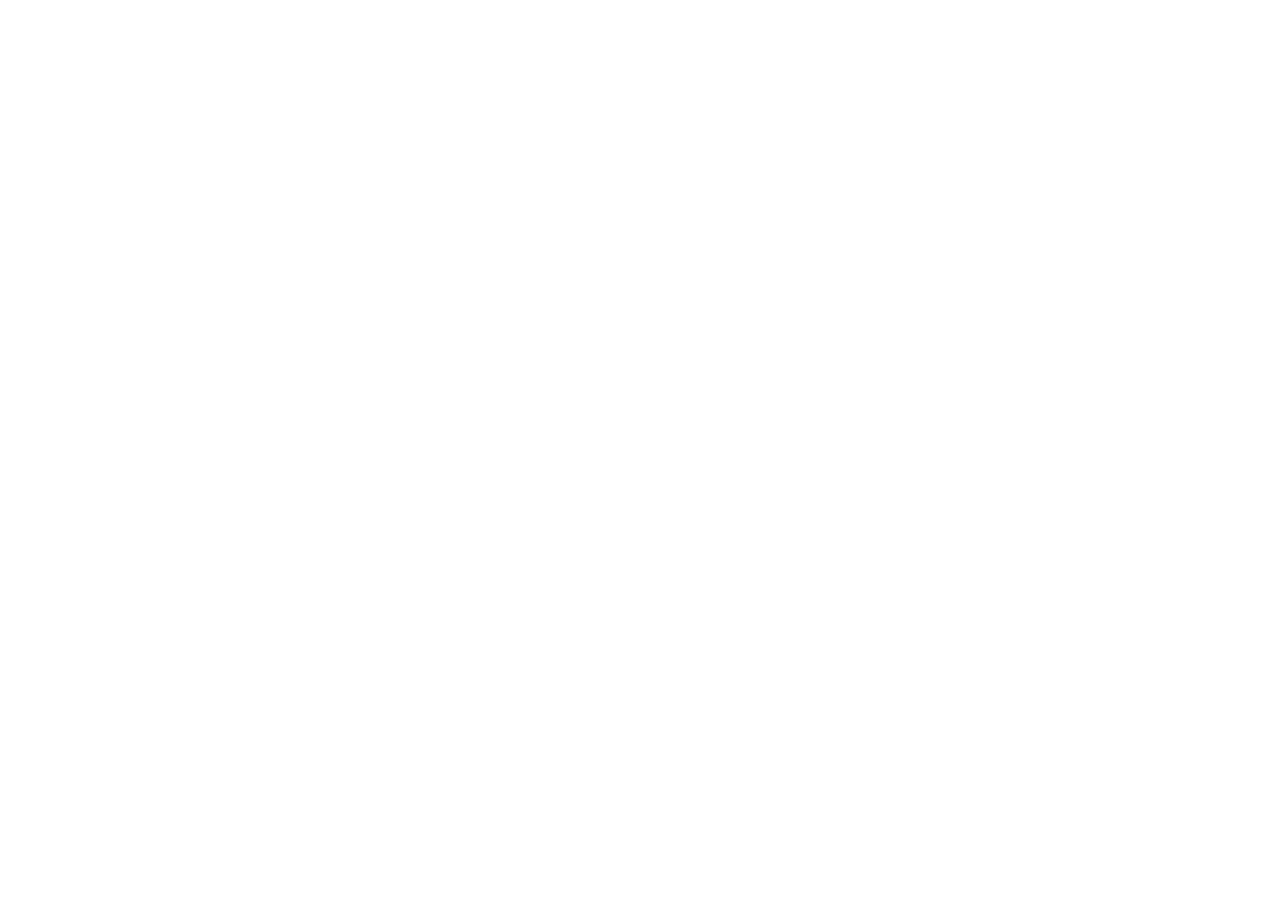
==== index.html @ 84a9c12f "first commit" ====
<!doctype html>
<html lang="en">
 
    <head>
 
        <!-- Required meta tags -->
        <meta charset="utf-8">
        <meta name="viewport" content="width=device-width, initial-scale=1, shrink-to-fit=no">
 
        <title>Bootstrap 4 One Page Website Tutorial</title>
 
        <!-- CSS -->
        <link rel="stylesheet" href="https://fonts.googleapis.com/css?family=Open+Sans:300,300i,400,600">
        <link rel="stylesheet" href="https://fonts.googleapis.com/css?family=Montserrat:300">
        <link rel="stylesheet" href="https://maxcdn.bootstrapcdn.com/bootstrap/4.0.0/css/bootstrap.min.css" integrity="sha384-Gn5384xqQ1aoWXA+058RXPxPg6fy4IWvTNh0E263XmFcJlSAwiGgFAW/dAiS6JXm" crossorigin="anonymous">
        <link rel="stylesheet" href="https://use.fontawesome.com/releases/v5.0.6/css/all.css">
        <link rel="stylesheet" href="assets/css/animate.css">
        <link rel="stylesheet" href="assets/css/style.css">
        <link rel="stylesheet" href="assets/css/media-queries.css">
 
        <!-- Favicon and touch icons -->
        <link rel="shortcut icon" href="assets/ico/favicon.png">
        <link rel="apple-touch-icon-precomposed" sizes="144x144" href="assets/ico/apple-touch-icon-144-precomposed.png">
        <link rel="apple-touch-icon-precomposed" sizes="114x114" href="assets/ico/apple-touch-icon-114-precomposed.png">
        <link rel="apple-touch-icon-precomposed" sizes="72x72" href="assets/ico/apple-touch-icon-72-precomposed.png">
        <link rel="apple-touch-icon-precomposed" href="assets/ico/apple-touch-icon-57-precomposed.png">
 
    </head>
 
    <body>
        <!-- beginning of the page's code -->


<!-- end of the page's code -->
 
        <!-- Javascript -->
        <script src="assets/js/jquery-3.2.1.min.js"></script>
        <script src="assets/js/jquery-migrate-3.0.0.min.js"></script>
        <script src="https://cdnjs.cloudflare.com/ajax/libs/popper.js/1.12.9/umd/popper.min.js" integrity="sha384-ApNbgh9B+Y1QKtv3Rn7W3mgPxhU9K/ScQsAP7hUibX39j7fakFPskvXusvfa0b4Q" crossorigin="anonymous"></script>
        <script src="https://maxcdn.bootstrapcdn.com/bootstrap/4.0.0/js/bootstrap.min.js" integrity="sha384-JZR6Spejh4U02d8jOt6vLEHfe/JQGiRRSQQxSfFWpi1MquVdAyjUar5+76PVCmYl" crossorigin="anonymous"></script>
        <script src="assets/js/jquery.backstretch.min.js"></script>
        <script src="assets/js/wow.min.js"></script>
        <script src="assets/js/retina-1.1.0.min.js"></script>
        <script src="assets/js/waypoints.min.js"></script>
        <script src="assets/js/scripts.js"></script>
 
    </body>
 
</html>
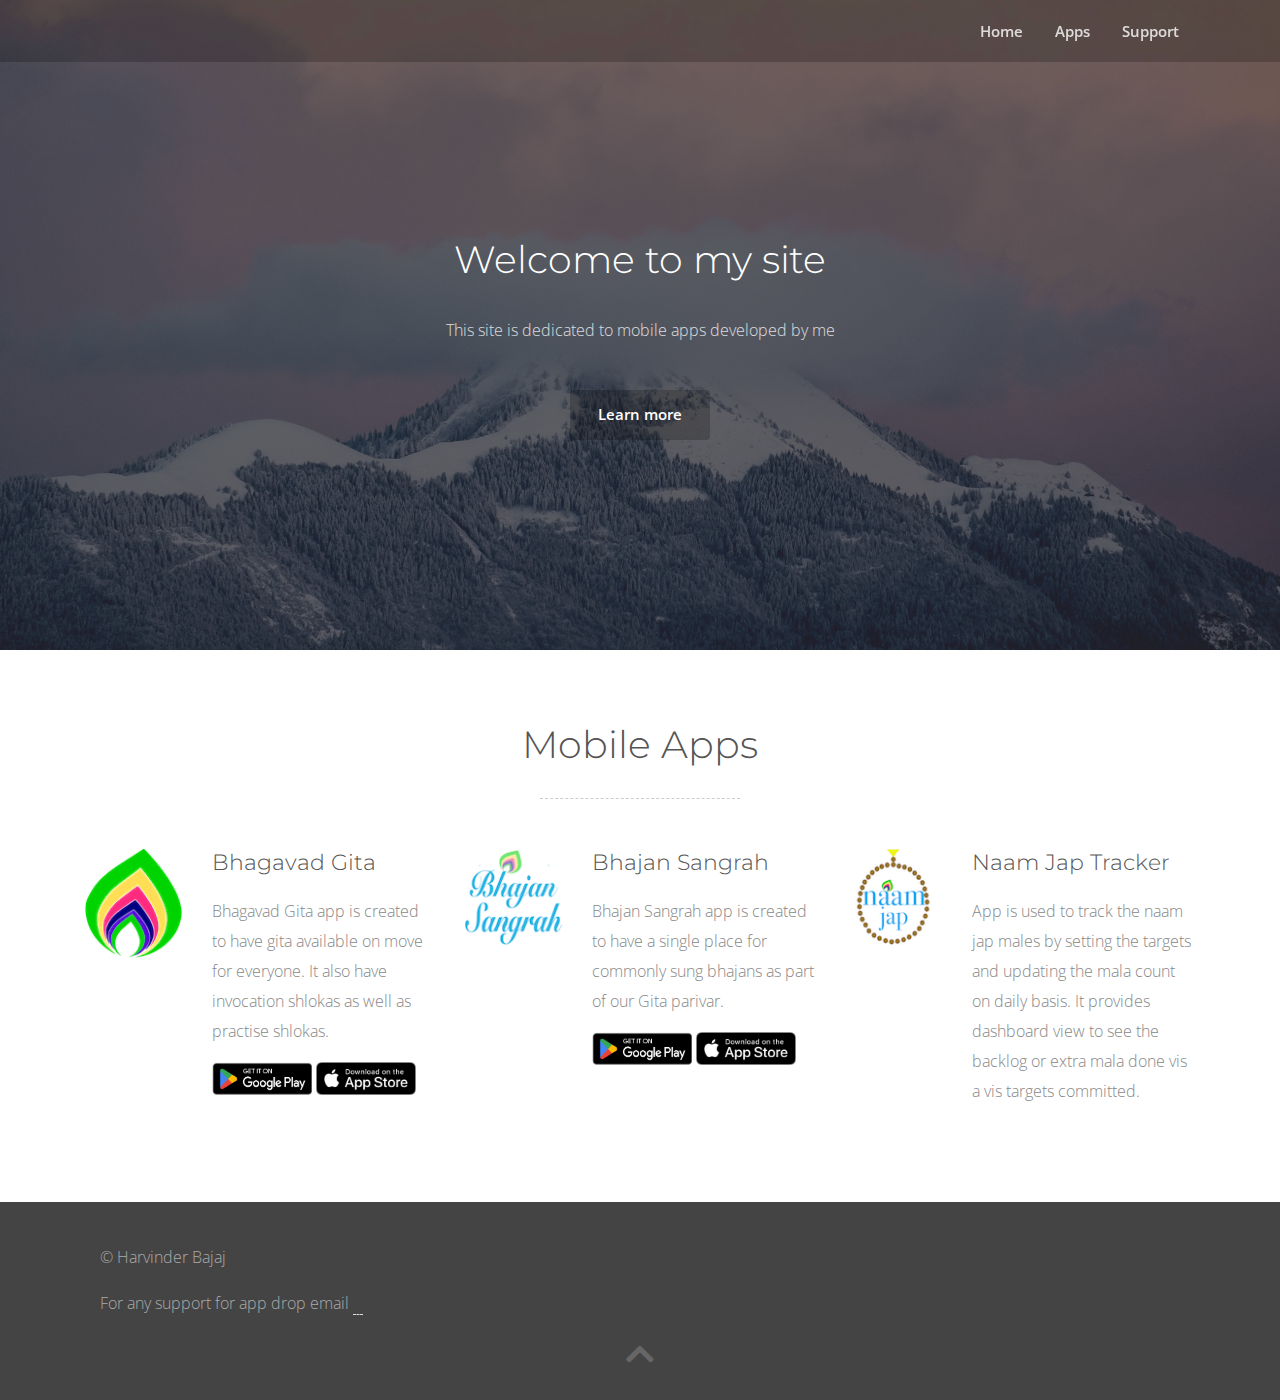
==== commit fc451042: "Draft site ready" ====
--- a/index.html
+++ b/index.html
@@ -1,49 +1,228 @@
 <!doctype html>
 <html lang="en">
- 
+
     <head>
- 
-        <!-- Required meta tags -->
+
+		<!-- Required meta tags -->
         <meta charset="utf-8">
         <meta name="viewport" content="width=device-width, initial-scale=1, shrink-to-fit=no">
- 
-        <title>Bootstrap 4 One Page Website Tutorial</title>
- 
+        
+        <title>Harvinder Bajaj's site</title>
+
         <!-- CSS -->
         <link rel="stylesheet" href="https://fonts.googleapis.com/css?family=Open+Sans:300,300i,400,600">
         <link rel="stylesheet" href="https://fonts.googleapis.com/css?family=Montserrat:300">
-        <link rel="stylesheet" href="https://maxcdn.bootstrapcdn.com/bootstrap/4.0.0/css/bootstrap.min.css" integrity="sha384-Gn5384xqQ1aoWXA+058RXPxPg6fy4IWvTNh0E263XmFcJlSAwiGgFAW/dAiS6JXm" crossorigin="anonymous">
+		<link rel="stylesheet" href="https://maxcdn.bootstrapcdn.com/bootstrap/4.0.0/css/bootstrap.min.css" integrity="sha384-Gn5384xqQ1aoWXA+058RXPxPg6fy4IWvTNh0E263XmFcJlSAwiGgFAW/dAiS6JXm" crossorigin="anonymous">
         <link rel="stylesheet" href="https://use.fontawesome.com/releases/v5.0.6/css/all.css">
+        <link rel="stylesheet" href="https://cdnjs.cloudflare.com/ajax/libs/font-awesome/6.5.1/css/all.min.css" integrity="sha512-DTOQO9RWCH3ppGqcWaEA1BIZOC6xxalwEsw9c2QQeAIftl+Vegovlnee1c9QX4TctnWMn13TZye+giMm8e2LwA==" crossorigin="anonymous" referrerpolicy="no-referrer" />
         <link rel="stylesheet" href="assets/css/animate.css">
         <link rel="stylesheet" href="assets/css/style.css">
         <link rel="stylesheet" href="assets/css/media-queries.css">
- 
+
         <!-- Favicon and touch icons -->
         <link rel="shortcut icon" href="assets/ico/favicon.png">
-        <link rel="apple-touch-icon-precomposed" sizes="144x144" href="assets/ico/apple-touch-icon-144-precomposed.png">
+        <!-- <link rel="apple-touch-icon-precomposed" sizes="144x144" href="assets/ico/apple-touch-icon-144-precomposed.png">
         <link rel="apple-touch-icon-precomposed" sizes="114x114" href="assets/ico/apple-touch-icon-114-precomposed.png">
         <link rel="apple-touch-icon-precomposed" sizes="72x72" href="assets/ico/apple-touch-icon-72-precomposed.png">
-        <link rel="apple-touch-icon-precomposed" href="assets/ico/apple-touch-icon-57-precomposed.png">
- 
+        <link rel="apple-touch-icon-precomposed" href="assets/ico/apple-touch-icon-57-precomposed.png"> -->
+
     </head>
- 
+
     <body>
-        <!-- beginning of the page's code -->
-
-
-<!-- end of the page's code -->
- 
+
+		<!-- Top menu -->
+		<nav class="navbar navbar-dark fixed-top navbar-expand-md navbar-no-bg">
+			<div class="container">
+				<a class="navbar-brand" href="index.html">Bootstrap 4 One Page Website Tutorial</a>
+			    <button class="navbar-toggler" type="button" data-toggle="collapse" data-target="#navbarNav" aria-controls="navbarNav" aria-expanded="false" aria-label="Toggle navigation">
+			        <span class="navbar-toggler-icon"></span>
+			    </button>
+			    <div class="collapse navbar-collapse" id="navbarNav">
+			        <ul class="navbar-nav ml-auto">
+			            <li class="nav-item">
+			                <a class="nav-link scroll-link" href="#top-content">Home</a>
+			            </li>
+			            <li class="nav-item">
+			                <a class="nav-link scroll-link" href="#apps">Apps</a>
+			            </li>
+			            <!-- <li class="nav-item">
+			                <a class="nav-link scroll-link" href="#about-us">About</a>
+			            </li> -->
+			            <li class="nav-item">
+			                <a class="nav-link scroll-link" href="#support">Support</a>
+			            </li>
+			            <!-- <li class="nav-item">
+			                <a class="nav-link scroll-link" href="#testimonials">Clients</a>
+			            </li>
+			            <li class="nav-item">
+			                <a class="nav-link scroll-link" href="#blog">Blog</a>
+			            </li> -->
+			        </ul>
+			    </div>
+		    </div>
+		</nav>
+
+        <!-- Top content -->
+        <div class="top-content">
+            <div class="container">
+            	
+                <div class="row">
+                    <div class="col-md-8 offset-md-2 text">
+                        <h1 class="wow fadeInLeftBig">Welcome to my site</h1>
+                        <div class="description wow fadeInLeftBig">
+                        	<p>
+                         	This site is dedicated to mobile apps developed  by me
+                        	</p>
+                        </div>
+                        <div class="top-big-link wow fadeInUp">
+                        	<!-- <a class="btn btn-primary btn-link-1" href="http://azmind.com">Download it</a> -->
+                        	<a class="btn btn-primary btn-link-2 scroll-link" href="#services">Learn more</a>
+                        </div>
+                    </div>
+                </div>
+                
+            </div>            
+        </div>
+        
+        <!-- Services -->
+        <div class="apps-container section-container">
+	        <div class="container">
+	            <div class="row">
+	                <div class="col apps section-description wow fadeIn">
+	                    <h2>Mobile Apps</h2>
+	                    <div class="divider-1 wow fadeInUp"><span></span></div>
+	                </div>
+	            </div>
+	            <div class="row">
+                	<div class="col-md-4 services-box wow fadeInUp">
+                		<div class="row">
+                			<div class="col-md-4">
+			                	<!-- <div class="services-box-icon"> -->
+                                    <div>
+			                		<!-- <i class="fas fa-magic"></i> -->
+                                    <img src="./assets/img/bg.png">
+			                	</div>
+		                	</div>
+	                		<div class="col-md-8">
+	                    		<h3>Bhagavad Gita</h3>
+	                    		<p>Bhagavad Gita app is created to have gita available on move for everyone. It also have invocation shlokas as well as practise shlokas.</p>
+                                <!-- <a href='https://play.google.com/store/apps/details?id=com.hbajaj.bhagavadgita&pcampaignid=pcampaignidMKT-Other-global-all-co-prtnr-py-PartBadge-Mar2515-1'><img alt='Get it on Google Play' src='https://play.google.com/intl/en_us/badges/static/images/badges/en_badge_web_generic.png' /></a> -->
+                                <!-- <a href='https://play.google.com/store/apps/details?id=com.hbajaj.bhagavadgita' style="display: inline-block; overflow: hidden; border-radius: 13px; width: 250px; "><img alt='Get it on Google Play' src='assets/img/google-play-badge.png' style="border-radius: 13px; width: 250px; "/></a>
+                                <a href="https://apps.apple.com/us/app/srimad-bhagvad-gita/id1139480338?itsct=apps_box_badge&amp;itscg=30200" style="display: inline-block; overflow: hidden; border-radius: 13px; width: 250px; height: 83px;"><img src="assets/img/apple-badge.png" alt="Download on the App Store" style="border-radius: 13px; width: 250px; height: 83px;"></a> -->
+                                
+                                <a href='https://play.google.com/store/apps/details?id=com.hbajaj.bhagavadgita' style="display: inline-block; overflow: hidden; border-radius: 3px; width: 100px;height: 33px; "><img alt='Get it on Google Play' src='assets/img/google-play-badge_new.png' style="border-radius: 3px; width: 100px;height: 33px; "/></a>
+                                <a href="https://apps.apple.com/us/app/srimad-bhagvad-gita/id1139480338?itsct=apps_box_badge&amp;itscg=30200" style="display: inline-block; overflow: hidden; border-radius: 3px; width: 100px; height: 33px;"><img src="assets/img/apple-badge.png" alt="Download on the App Store" style="border-radius: 3px; width: 100px; height: 33px;"></a>
+                                <!-- <a href="https://apps.apple.com/us/app/srimad-bhagvad-gita/id1139480338?itsct=apps_box_badge&amp;itscg=30200" style="display: inline-block; overflow: hidden; border-radius: 13px; width: 250px; height: 83px;"><img src="https://tools.applemediaservices.com/api/badges/download-on-the-app-store/black/en-us?size=250x83&amp;releaseDate=1472774400" alt="Download on the App Store" style="border-radius: 13px; width: 250px; height: 83px;"></a> -->
+	                    	</div>
+	                    </div>
+                    </div>
+                    <div class="col-md-4 services-box wow fadeInDown">
+	                	<div class="row">
+                			<div class="col-md-4">
+			                	<!-- <div class="services-box-icon">
+			                		<i class="fas fa-cog"></i> -->
+                                    <div>
+                                        <img src="assets/img/bs.png">
+			                	</div>
+		                	</div>
+	                		<div class="col-md-8">
+	                    		<h3>Bhajan Sangrah</h3>
+	                    		<p>Bhajan Sangrah app is created to have a single place for commonly sung bhajans as part of our Gita parivar. </p>
+                                
+                                <a href='https://play.google.com/store/apps/details?id=com.hbajaj.bhajansangrah' style="display: inline-block; overflow: hidden; border-radius: 3px; width: 100px;height: 33px; "><img alt='Get it on Google Play' src='assets/img/google-play-badge_new.png' style="border-radius: 3px; width: 100px;height: 33px; "/></a>
+                                <a href="https://apps.apple.com/us/app/%E0%A4%AD%E0%A4%9C%E0%A4%A8-%E0%A4%B8-%E0%A4%97-%E0%A4%B0%E0%A4%B9/id1481857365?itsct=apps_box_link&itscg=30200" style="display: inline-block; overflow: hidden; border-radius: 3px; width: 100px; height: 33px;"><img src="assets/img/apple-badge.png" alt="Download on the App Store" style="border-radius: 3px; width: 100px; height: 33px;"></a>
+                            
+                            
+                            </div>
+	                    </div>
+                    </div>
+                    <div class="col-md-4 services-box wow fadeInUp">
+	                	<div class="row">
+                			<div class="col-md-4">
+			                	<!-- <div class="services-box-icon">
+			                		<i class="fab fa-google"></i> -->
+                                    <div>
+                                        <img src="assets/img/njt.png">
+			                	</div>
+		                	</div>
+	                		<div class="col-md-8">
+	                    		<h3>Naam Jap Tracker</h3>
+	                    		<p>App is used to track the naam jap males by setting the targets and updating the mala count on daily basis. It provides dashboard view to see the backlog or extra mala done vis a vis targets committed.</p>
+	                    	</div>
+	                    </div>
+                    </div>
+	            </div>
+	        </div>
+        </div>
+
+        <!-- About us -->
+        <!-- <div class="about-us-container section-container section-container-gray-bg">
+	        <div class="container">
+	            <div class="row">
+	            	<div class="col-12 col-lg-7 about-us-box wow fadeInLeft">
+	                    <div class="about-us-box-text">
+	                    	<h3>About Me</h3>
+	                    	<p class="medium-paragraph">
+	                    		Lorem ipsum dolor sit amet, consectetur adipisicing elit, 
+	                    		sed do eiusmod tempor incididunt ut labore et. Ut wisi enim ad minim veniam, quis nostrud.
+	                    	</p>
+	                    	<p>
+	                    		Lorem ipsum dolor sit amet, consectetur adipisicing elit, sed do eiusmod tempor incididunt ut labore et.
+	                    		Ut wisi enim ad minim veniam, quis nostrud. 
+	                    		Exerci tation ullamcorper suscipit <a href="#">lobortis nisl</a> ut aliquip ex ea commodo consequat. 
+	                    		Ut wisi enim ad minim veniam, quis nostrud exerci tation ullamcorper suscipit lobortis nisl. 
+	                    	</p>
+	                    	<p>
+	                    		Lorem ipsum dolor sit amet, consectetur adipisicing elit, sed do eiusmod tempor incididunt ut labore et.
+	                    		Ut wisi enim ad minim veniam, quis nostrud.
+	                    	</p>
+	                    </div>
+	                </div>
+	                <div class="col-12 col-lg-5 about-us-box wow fadeInUp">
+	                	<div class="about-us-box-img">
+	                    	<img src="assets/img/about/1.jpg" alt="about" data-at2x="assets/img/about/1.jpg">
+	                    </div>
+	                </div>
+	            </div>
+	        </div>
+        </div>
+ -->
+
+        <!-- Footer -->
+        <footer>
+	        <div class="support-container container">
+	        	<div class="col-md-5 footer-left">
+                    <p>&copy; Harvinder Bajaj </p> <p>For any support for app drop email   <a href="mailto:harvinderbajaj11@gmail.com"><i class="fa-regular fa-envelope"></i></a></p>
+                </div>
+                <!--<div class="row">
+                     <div class="col-md-6 offset-md-1 footer-right">
+                    	<a href="#"><i class="fab fa-facebook-f"></i></a>
+						<a href="#"><i class="fab fa-dribbble"></i></a>
+						<a href="#"><i class="fab fa-twitter"></i></a>
+						<a href="#"><i class="fab fa-instagram"></i></a>
+						<a href="#"><i class="fab fa-pinterest"></i></a>
+                    </div> 
+                </div>-->
+                <div class="row">
+                	<div class="col footer-bottom">
+		           		<a class="scroll-link" href="#top-content"><i class="fas fa-chevron-up"></i></i></a>
+		           	</div>
+                </div>
+	        </div>
+        </footer>
+
+
         <!-- Javascript -->
         <script src="assets/js/jquery-3.2.1.min.js"></script>
         <script src="assets/js/jquery-migrate-3.0.0.min.js"></script>
-        <script src="https://cdnjs.cloudflare.com/ajax/libs/popper.js/1.12.9/umd/popper.min.js" integrity="sha384-ApNbgh9B+Y1QKtv3Rn7W3mgPxhU9K/ScQsAP7hUibX39j7fakFPskvXusvfa0b4Q" crossorigin="anonymous"></script>
-        <script src="https://maxcdn.bootstrapcdn.com/bootstrap/4.0.0/js/bootstrap.min.js" integrity="sha384-JZR6Spejh4U02d8jOt6vLEHfe/JQGiRRSQQxSfFWpi1MquVdAyjUar5+76PVCmYl" crossorigin="anonymous"></script>
+		<script src="https://cdnjs.cloudflare.com/ajax/libs/popper.js/1.12.9/umd/popper.min.js" integrity="sha384-ApNbgh9B+Y1QKtv3Rn7W3mgPxhU9K/ScQsAP7hUibX39j7fakFPskvXusvfa0b4Q" crossorigin="anonymous"></script>
+		<script src="https://maxcdn.bootstrapcdn.com/bootstrap/4.0.0/js/bootstrap.min.js" integrity="sha384-JZR6Spejh4U02d8jOt6vLEHfe/JQGiRRSQQxSfFWpi1MquVdAyjUar5+76PVCmYl" crossorigin="anonymous"></script>
         <script src="assets/js/jquery.backstretch.min.js"></script>
         <script src="assets/js/wow.min.js"></script>
         <script src="assets/js/retina-1.1.0.min.js"></script>
         <script src="assets/js/waypoints.min.js"></script>
         <script src="assets/js/scripts.js"></script>
- 
+
     </body>
- 
-</html>
+
+</html>--- a/assets/css/style.css
+++ b/assets/css/style.css
@@ -0,0 +1,524 @@
+
+body {
+    font-family: 'Open Sans', sans-serif;
+    font-size: 16px;
+    font-weight: 300;
+    color: #888;
+    line-height: 30px;
+    text-align: center;
+}
+
+strong { font-weight: 600; }
+
+a, a:hover, a:focus { color: #9b59b6; text-decoration: none; transition: all .3s; }
+
+h1, h2 {
+	margin-top: 10px;
+	font-family: 'Montserrat', sans-serif;
+	font-size: 38px;
+    font-weight: 300;
+    color: #555;
+    line-height: 50px;
+}
+
+h3 {
+	font-family: 'Montserrat', sans-serif;
+	font-size: 22px;
+    font-weight: 300;
+    color: #555;
+    line-height: 30px;
+}
+
+img { max-width: 100%; }
+
+.medium-paragraph {
+	font-size: 17px;
+	line-height: 32px;
+}
+
+.colored-text { color: #9b59b6; }
+
+::-moz-selection { background: #9b59b6; color: #fff; text-shadow: none; }
+::selection { background: #9b59b6; color: #fff; text-shadow: none; }
+
+
+/***** General style, all sections *****/
+
+.section-container {
+    margin: 0 auto;
+    padding-bottom: 80px;
+}
+
+.section-container-gray-bg {
+	background: #f8f8f8;
+}
+
+.section-container-image-bg, 
+.section-container-image-bg h2, 
+.section-container-image-bg h3 {
+	color: #fff;
+}
+
+.section-container-image-bg .divider-1 span {
+	border-color: #fff;
+}
+
+.section-description {
+	margin-top: 60px;
+    padding-bottom: 10px;
+}
+
+.section-description p {
+    margin-top: 20px;
+	padding: 0 120px;
+}
+.section-container-image-bg .section-description p {
+	opacity: 0.8;
+}
+
+.section-bottom-button {
+	padding-top: 60px;
+}
+
+.btn-link-1 {
+	display: inline-block;
+	height: 50px;
+	margin: 0 5px;
+	padding: 0 28px;
+	background: #9b59b6;
+	background: rgba(155, 89, 182, 0.7);
+	border: 0;
+	font-size: 15px;
+    font-weight: 600;
+    line-height: 48px;
+    color: #fff;
+    border-radius: 4px;
+    transition: all .3s;
+}
+.btn-link-1:hover, .btn-link-1:focus, .btn-link-1:active, .btn-link-1:active:focus,
+.btn-link-1.btn-primary:not(:disabled):not(.disabled):active,
+.btn-link-1.btn-primary:not(:disabled):not(.disabled):active:focus {
+	background: #9b59b6;
+	background: rgba(155, 89, 182, 0.9);
+	outline: 0;
+	color: #fff;
+	box-shadow: none;
+}
+
+.btn-link-2 {
+	display: inline-block;
+	height: 50px;
+	margin: 0 5px;
+	padding: 0 28px;
+	background: #333;
+	background: rgba(0, 0, 0, 0.2);
+	border: 0;
+	font-size: 15px;
+    font-weight: 600;
+    line-height: 48px;
+    color: #fff;
+    border-radius: 4px;
+    transition: all .3s;
+}
+.btn-link-2:hover, .btn-link-2:focus, .btn-link-2:active, .btn-link-2:active:focus,
+.btn-link-2.btn-primary:not(:disabled):not(.disabled):active,
+.btn-link-2.btn-primary:not(:disabled):not(.disabled):active:focus {
+	background: #333; background: rgba(0, 0, 0, 0.4); outline: 0; color: #fff; box-shadow: none;
+}
+
+.btn-link-3 {
+	display: inline-block;
+	height: 50px;
+	margin: 0 5px;
+	padding: 0 28px;
+	background: none;
+	border: 0;
+	border-bottom: 2px solid #9b59b6;
+	font-size: 15px;
+    font-weight: 600;
+    line-height: 48px;
+    color: #9b59b6;
+    border-radius: 0;
+    transition: all .3s;
+}
+.btn-link-3:hover, .btn-link-3:focus, .btn-link-3:active, .btn-link-3:active:focus,
+.btn-link-3.btn-primary:not(:disabled):not(.disabled):active,
+.btn-link-3.btn-primary:not(:disabled):not(.disabled):active:focus {
+	padding: 0 10px;
+	background: none;
+	border: 0;
+	border-bottom: 2px solid #9b59b6;
+	outline: 0;
+	color: #9b59b6;
+	box-shadow: none;
+}
+
+
+/***** Divider *****/
+
+.divider-1 span {
+	display: inline-block;
+	width: 200px;
+	border-bottom: 1px dashed #ccc;
+}
+
+
+/***** Top menu *****/
+
+.navbar {
+	background: #444;
+	-o-transition: all .6s; -moz-transition: all .6s; -webkit-transition: all .6s; -ms-transition: all .6s; transition: all .6s;
+	backface-visibility: hidden;
+}
+.navbar.navbar-no-bg { background: #444; background: rgba(0, 0, 0, 0.2); }
+
+.navbar-dark .navbar-nav { font-size: 15px; color: #fff; font-weight: 600; }
+.navbar-dark .navbar-nav .nav-link { color: #fff; color: rgba(255, 255, 255, 0.8); border: 0; }
+.navbar-dark .navbar-nav .nav-link:hover { color: #fff; }
+.navbar-dark .navbar-nav .nav-link:focus { color: #fff; outline: 0; }
+
+.navbar-expand-md .navbar-nav .nav-link { padding-left: 1rem; padding-right: 1rem; }
+
+.navbar-brand {
+	width: 136px;
+	background: url(../img/ic_icon.png) left center no-repeat;
+	border: 0;
+	text-indent: -99999px;
+}
+
+
+/***** Top content *****/
+
+.top-content {
+    padding: 210px 0;
+}
+
+.top-content .text {
+	color: #fff;
+}
+
+.top-content .text h1 {
+	margin-top: 25px;
+	color: #fff;
+}
+
+.top-content .description {
+	margin: 30px 0 10px 0;
+}
+
+.top-content .description p { opacity: 0.8; }
+
+.top-content .top-big-link {
+	margin-top: 45px;
+}
+
+
+/***** Services *****/
+
+.services-box {
+	padding-top: 30px;
+	text-align: left;
+}
+
+.services-box .services-box-icon {
+	width: 80px;
+	height: 80px;
+	margin: 0 auto;
+    font-size: 40px;
+    color: #fff;
+    line-height: 80px;
+    text-align: center;
+    border-radius: 28px;
+    
+    background: #9b59b6; /* Old browsers */
+	background: -moz-linear-gradient(top,  #ffb24b 0%, #9b59b6 100%); /* FF3.6+ */
+	background: -webkit-gradient(linear, left top, left bottom, color-stop(0%,#ffb24b), color-stop(100%,#9b59b6)); /* Chrome,Safari4+ */
+	background: -webkit-linear-gradient(top,  #ffb24b 0%,#9b59b6 100%); /* Chrome10+,Safari5.1+ */
+	background: -o-linear-gradient(top,  #ffb24b 0%,#9b59b6 100%); /* Opera 11.10+ */
+	background: -ms-linear-gradient(top,  #ffb24b 0%,#9b59b6 100%); /* IE10+ */
+	background: linear-gradient(to bottom,  #ffb24b 0%,#9b59b6 100%); /* W3C */
+	filter: progid:DXImageTransform.Microsoft.gradient( startColorstr='#ffb24b', endColorstr='#9b59b6',GradientType=0 ); /* IE6-9 */
+}
+
+.services-box h3 {
+	margin-top: 0;
+	padding: 0 0 10px 0;
+}
+
+
+/***** About us *****/
+
+.about-us-box {
+	margin-top: 100px;
+}
+
+.about-us-box-text {
+	padding-right: 30px;
+	text-align: left;
+}
+
+.about-us-box-text h3 {
+	margin-top: 0;
+}
+
+.about-us-box-text .medium-paragraph {
+	margin-top: 20px;
+	margin-bottom: 20px;
+}
+
+.about-us-box-text a { border-bottom: 1px dashed #9b59b6; }
+.about-us-box-text a:hover, .about-us-box-text a:focus { border: 0; }
+
+.about-us-box-img img {
+	border-radius: 4px;
+}
+
+
+/***** More services *****/
+
+.more-services-box {
+	margin-top: 30px;
+	text-align: left;
+}
+
+.more-services-box .more-services-box-icon {
+	width: 60px;
+	height: 60px;
+	margin: 0 auto;
+    font-size: 28px;
+    color: #fff;
+    line-height: 60px;
+    text-align: center;
+    border-radius: 22px;
+    
+    background: #9b59b6; /* Old browsers */
+	background: -moz-linear-gradient(top,  #ffb24b 0%, #9b59b6 100%); /* FF3.6+ */
+	background: -webkit-gradient(linear, left top, left bottom, color-stop(0%,#ffb24b), color-stop(100%,#9b59b6)); /* Chrome,Safari4+ */
+	background: -webkit-linear-gradient(top,  #ffb24b 0%,#9b59b6 100%); /* Chrome10+,Safari5.1+ */
+	background: -o-linear-gradient(top,  #ffb24b 0%,#9b59b6 100%); /* Opera 11.10+ */
+	background: -ms-linear-gradient(top,  #ffb24b 0%,#9b59b6 100%); /* IE10+ */
+	background: linear-gradient(to bottom,  #ffb24b 0%,#9b59b6 100%); /* W3C */
+	filter: progid:DXImageTransform.Microsoft.gradient( startColorstr='#ffb24b', endColorstr='#9b59b6',GradientType=0 ); /* IE6-9 */
+}
+
+.more-services-box h3 {
+	margin-top: 0;
+	padding: 0 0 10px 0;
+}
+
+
+/***** Call to action *****/
+
+.call-to-action-container .section-bottom-button {
+	padding-top: 30px;
+}
+
+
+/***** Portfolio *****/
+
+.portfolio-box {
+	padding-top: 30px;
+	text-align: left;
+}
+
+.portfolio-box-image {
+	overflow: hidden;
+	border-radius: 4px;
+}
+
+.portfolio-box-image img {
+	-o-transition: all .8s; -moz-transition: all .8s; -webkit-transition: all .8s; -ms-transition: all .8s; transition: all .8s;
+}
+
+.portfolio-box-image:hover img {
+	-o-transform: scale(1.25); -moz-transform: scale(1.25); -webkit-transform: scale(1.25); -ms-transform: scale(1.25); transform: scale(1.25);
+}
+
+.portfolio-box h3 {
+	margin-top: 30px;
+}
+.portfolio-box h3 a { color: #555; }
+.portfolio-box h3 a:hover, .portfolio-box h3 a:focus { color: #9b59b6; }
+
+.portfolio-box h3 i {
+	padding-left: 10px;
+	color: #ccc;
+	-o-transition: all .3s; -moz-transition: all .3s; -webkit-transition: all .3s; -ms-transition: all .3s; transition: all .3s;
+}
+.portfolio-box h3:hover i { padding-left: 15px; }
+
+.portfolio-box-date {
+	padding-bottom: 10px;
+	font-size: 14px;
+	color: #aaa;
+	text-transform: uppercase;
+}
+
+.portfolio-box-date i {
+	padding-right: 5px;
+	color: #ddd;
+}
+
+.portfolio-container .section-bottom-button {
+	padding-top: 40px;
+}
+
+
+/***** Testimonials *****/
+
+.testimonials-container {
+	padding-bottom: 70px;
+}
+
+.testimonial-list {
+    margin-top: 30px;
+    text-align: center;
+}
+
+.testimonial-list .testimonial-image img {
+	max-width: 160px;
+	border-radius: 4px;
+}
+
+.testimonial-list .testimonial-text {
+	margin-top: 30px;
+	opacity: 0.8;
+}
+
+.testimonial-list .testimonial-text a {
+	color: #fff;
+	border-bottom: 1px dashed #fff;
+}
+.testimonial-list .testimonial-text a:hover, 
+.testimonial-list .testimonial-text a:focus { color: #fff; border: 0; }
+
+.testimonial-list .nav-tabs {
+	margin-top: 45px;
+    border: 0;
+    justify-content: center;
+}
+
+.testimonial-list .nav-tabs li {
+	margin-left: 10px;
+    margin-right: 10px;
+}
+
+.testimonial-list .nav-tabs li a {
+    width: 16px;
+    height: 16px;
+    padding: 0;
+    background: none;
+    border: 1px solid #fff;
+    border-color: rgba(255, 255, 255, 0.8);
+    -moz-border-radius: 50%; -webkit-border-radius: 50%; border-radius: 50%;
+}
+
+.testimonial-list .nav-tabs li a:hover,
+.testimonial-list .nav-tabs li a:focus {
+	background: #fff;
+	background: rgba(255, 255, 255, 0.8);
+    border: 1px solid #fff;
+    border-color: rgba(255, 255, 255, 0.8);
+}
+
+.testimonial-list .nav-tabs li a.active,
+.testimonial-list .nav-tabs li a.active:focus {
+	background: #9b59b6; /* Old browsers */
+	background: -moz-linear-gradient(top,  #ffb24b 0%, #9b59b6 100%); /* FF3.6+ */
+	background: -webkit-gradient(linear, left top, left bottom, color-stop(0%,#ffb24b), color-stop(100%,#9b59b6)); /* Chrome,Safari4+ */
+	background: -webkit-linear-gradient(top,  #ffb24b 0%,#9b59b6 100%); /* Chrome10+,Safari5.1+ */
+	background: -o-linear-gradient(top,  #ffb24b 0%,#9b59b6 100%); /* Opera 11.10+ */
+	background: -ms-linear-gradient(top,  #ffb24b 0%,#9b59b6 100%); /* IE10+ */
+	background: linear-gradient(to bottom,  #ffb24b 0%,#9b59b6 100%); /* W3C */
+	filter: progid:DXImageTransform.Microsoft.gradient( startColorstr='#ffb24b', endColorstr='#9b59b6',GradientType=0 ); /* IE6-9 */
+	
+	border: 0;
+}
+
+
+/***** Blog *****/
+
+.blog-box {
+	margin-top: 30px;
+	text-align: left;
+}
+
+.blog-box-image {
+	margin-top: 8px;
+	overflow: hidden;
+	border-radius: 4px;
+}
+
+.blog-box-image img {
+	-o-transition: all .8s; -moz-transition: all .8s; -webkit-transition: all .8s; -ms-transition: all .8s; transition: all .8s;
+}
+
+.blog-box-image:hover img {
+	-o-transform: scale(1.25); -moz-transform: scale(1.25); -webkit-transform: scale(1.25); -ms-transform: scale(1.25); transform: scale(1.25);
+}
+
+.blog-box h3 {
+	margin-top: 0;
+}
+.blog-box h3 a { color: #555; }
+.blog-box h3 a:hover, .blog-box h3 a:focus { color: #9b59b6; }
+
+.blog-box h3 i {
+	padding-left: 10px;
+	color: #ccc;
+	-o-transition: all .3s; -moz-transition: all .3s; -webkit-transition: all .3s; -ms-transition: all .3s; transition: all .3s;
+}
+.blog-box h3:hover i { padding-left: 15px; }
+
+.blog-box-date {
+	padding-bottom: 10px;
+	font-size: 14px;
+	color: #aaa;
+	text-transform: uppercase;
+}
+
+.blog-box-date i {
+	padding-right: 5px;
+	color: #ddd;
+}
+
+.blog-container .section-bottom-button {
+	padding-top: 40px;
+}
+
+
+/***** Footer *****/
+
+footer {
+	padding: 40px 0 0 0;
+	background: #444;
+	color: #aaa;
+	text-align: left;
+}
+
+.footer-left a { color: #ddd; border-bottom: 1px dashed #ddd; }
+.footer-left a:hover, .footer-left a:focus { color: #ddd; border: 0; }
+
+.footer-right {
+	text-align: right;
+}
+
+.footer-right a {
+	margin: 0 6px;
+    font-size: 32px;
+    color: #aaa;
+}
+.footer-right a:hover, .footer-right a:focus { color: #eee; }
+
+.footer-bottom {
+	padding-bottom: 25px;
+	text-align: center;
+}
+
+.footer-bottom a {
+	font-size: 32px;
+    color: #666;
+    line-height: 40px;
+}
+
+.footer-bottom a:hover, .footer-bottom a:focus { color: #888; }
--- a/assets/css/media-queries.css
+++ b/assets/css/media-queries.css
@@ -0,0 +1,91 @@
+
+@media (min-width: 992px) and (max-width: 1199px) {
+
+	.services-box .services-box-icon { width: 60px; height: 60px; font-size: 32px; line-height: 60px; border-radius: 22px; }
+	
+	.about-us-box-text { padding-right: 0; }
+	
+}
+
+@media (min-width: 768px) and (max-width: 991px) {
+	
+	.navbar-expand-md .navbar-nav .nav-link { padding-left: 0.6rem; padding-right: 0.6rem; }
+	
+	.top-content { padding: 180px 0; }
+
+	.section-description p { padding: 0; }
+	
+	.services-box .services-box-icon { width: 50px; height: 50px; font-size: 26px; line-height: 50px; border-radius: 18px; }
+
+	.about-us-box { margin-top: 80px; }
+	.about-us-box:last-child { margin-top: 50px; }
+	.about-us-box-text { padding-right: 0; text-align: center; }
+	
+	.more-services-box .more-services-box-icon { width: 50px; height: 50px; font-size: 26px; line-height: 50px; border-radius: 18px; }
+	
+	.portfolio-box h3:hover i { padding-left: 10px; }
+	
+	.blog-box h3:hover i { padding-left: 10px; }
+
+}
+
+@media (max-width: 767px) {
+	
+	.navbar.navbar-no-bg { background: #444; }
+	.navbar-dark .navbar-toggler { border-color: #444; }
+	.navbar-dark .navbar-toggler:focus { background: #333; outline: 0; }
+	.navbar-expand-md .navbar-nav .nav-link { padding-top: 0.3rem; padding-bottom: 0.3rem; }
+
+	.top-content { padding: 140px 0; }
+	.top-content .top-big-link { margin-top: 25px; }
+	.top-content .top-big-link a.btn { margin-top: 10px; }
+	
+	.section-description p { padding: 0; }
+	
+	.services-container { padding-bottom: 60px; }
+	.services-box { text-align: center; }
+	.services-box h3 { margin-top: 20px; padding-top: 10px; }
+	
+	.about-us-box { margin-top: 80px; }
+	.about-us-box:last-child { margin-top: 50px; }
+	.about-us-box-text { padding-right: 0; text-align: center; }
+	
+	.more-services-box { text-align: center; }
+	.more-services-box h3 { margin-top: 20px; padding-top: 10px; }
+	
+	.portfolio-box { text-align: center; }
+	.portfolio-box-image { max-width: 540px; margin: 0 auto; }
+	
+	.blog-box { text-align: center; }
+	.blog-box-image { max-width: 540px; margin: 0 auto; }
+	.blog-box h3 { margin-top: 30px; }
+	
+	footer { text-align: center; }
+	.footer-right { padding-top: 10px; text-align: center; }
+	.footer-bottom { padding-top: 20px; }
+	
+}
+
+@media (max-width: 415px) {
+	
+	h1, h2 { font-size: 32px; }
+
+}
+
+
+/* Retina-ize images/icons */
+
+@media
+only screen and (-webkit-min-device-pixel-ratio: 2),
+only screen and (   min--moz-device-pixel-ratio: 2),
+only screen and (     -o-min-device-pixel-ratio: 2/1),
+only screen and (        min-device-pixel-ratio: 2),
+only screen and (                min-resolution: 192dpi),
+only screen and (                min-resolution: 2dppx) {
+	
+	/* logo */
+    .navbar-brand {
+    	background-image: url(../img/bg@2x.png) !important; background-repeat: no-repeat !important; background-size: 35px  !important;
+    }
+	
+}
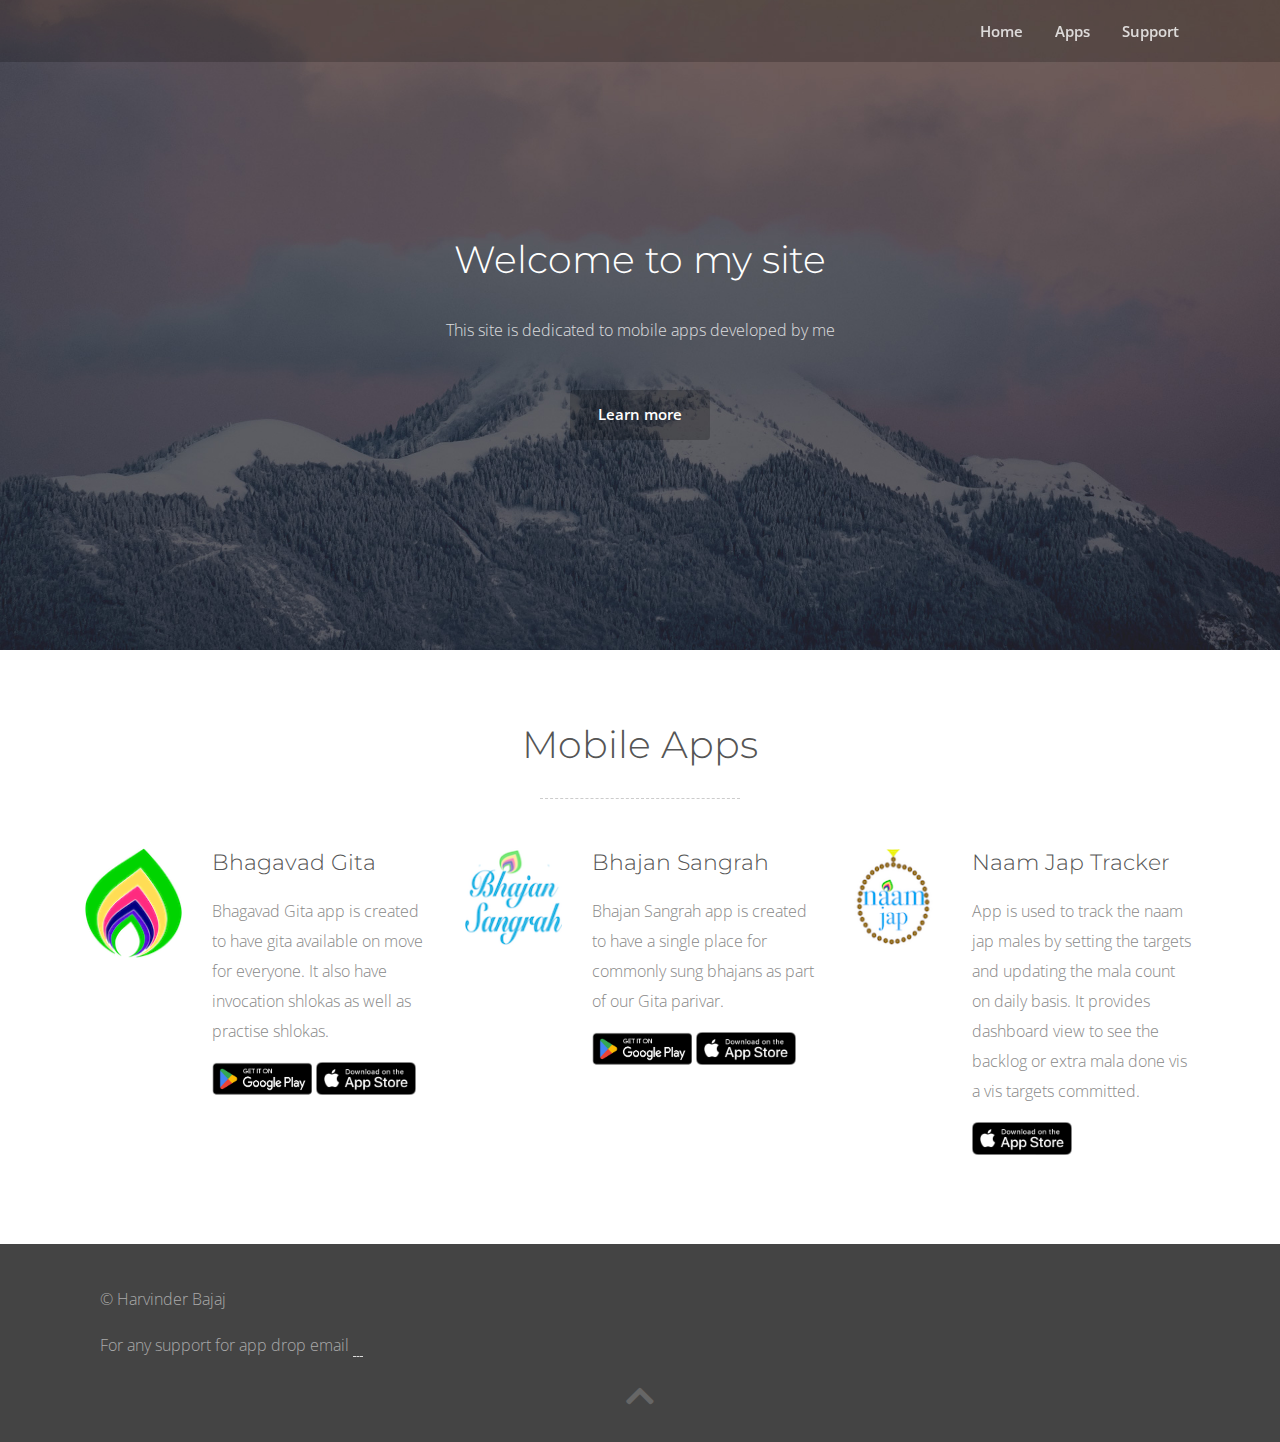
==== commit 2ffbcac6: "Added privacy policy folder" ====
--- a/index.html
+++ b/index.html
@@ -21,6 +21,7 @@
 
         <!-- Favicon and touch icons -->
         <link rel="shortcut icon" href="assets/ico/favicon.png">
+
         <!-- <link rel="apple-touch-icon-precomposed" sizes="144x144" href="assets/ico/apple-touch-icon-144-precomposed.png">
         <link rel="apple-touch-icon-precomposed" sizes="114x114" href="assets/ico/apple-touch-icon-114-precomposed.png">
         <link rel="apple-touch-icon-precomposed" sizes="72x72" href="assets/ico/apple-touch-icon-72-precomposed.png">
@@ -148,6 +149,12 @@
 	                		<div class="col-md-8">
 	                    		<h3>Naam Jap Tracker</h3>
 	                    		<p>App is used to track the naam jap males by setting the targets and updating the mala count on daily basis. It provides dashboard view to see the backlog or extra mala done vis a vis targets committed.</p>
+
+                                
+                                <!-- <a href='https://play.google.com/store/apps/details?id=com.hbajaj.bhajansangrah' style="display: inline-block; overflow: hidden; border-radius: 3px; width: 100px;height: 33px; "><img alt='Get it on Google Play' src='assets/img/google-play-badge_new.png' style="border-radius: 3px; width: 100px;height: 33px; "/></a> -->
+                                <a href="https://apps.apple.com/us/app/naam-jap-tracker/id6473683040" style="display: inline-block; overflow: hidden; border-radius: 3px; width: 100px; height: 33px;"><img src="assets/img/apple-badge.png" alt="Download on the App Store" style="border-radius: 3px; width: 100px; height: 33px;"></a>
+
+
 	                    	</div>
 	                    </div>
                     </div>
--- a/assets/css/style.css
+++ b/assets/css/style.css
@@ -211,6 +211,8 @@
 .top-content .top-big-link {
 	margin-top: 45px;
 }
+
+.privacy { text-align: left;}
 
 
 /***** Services *****/
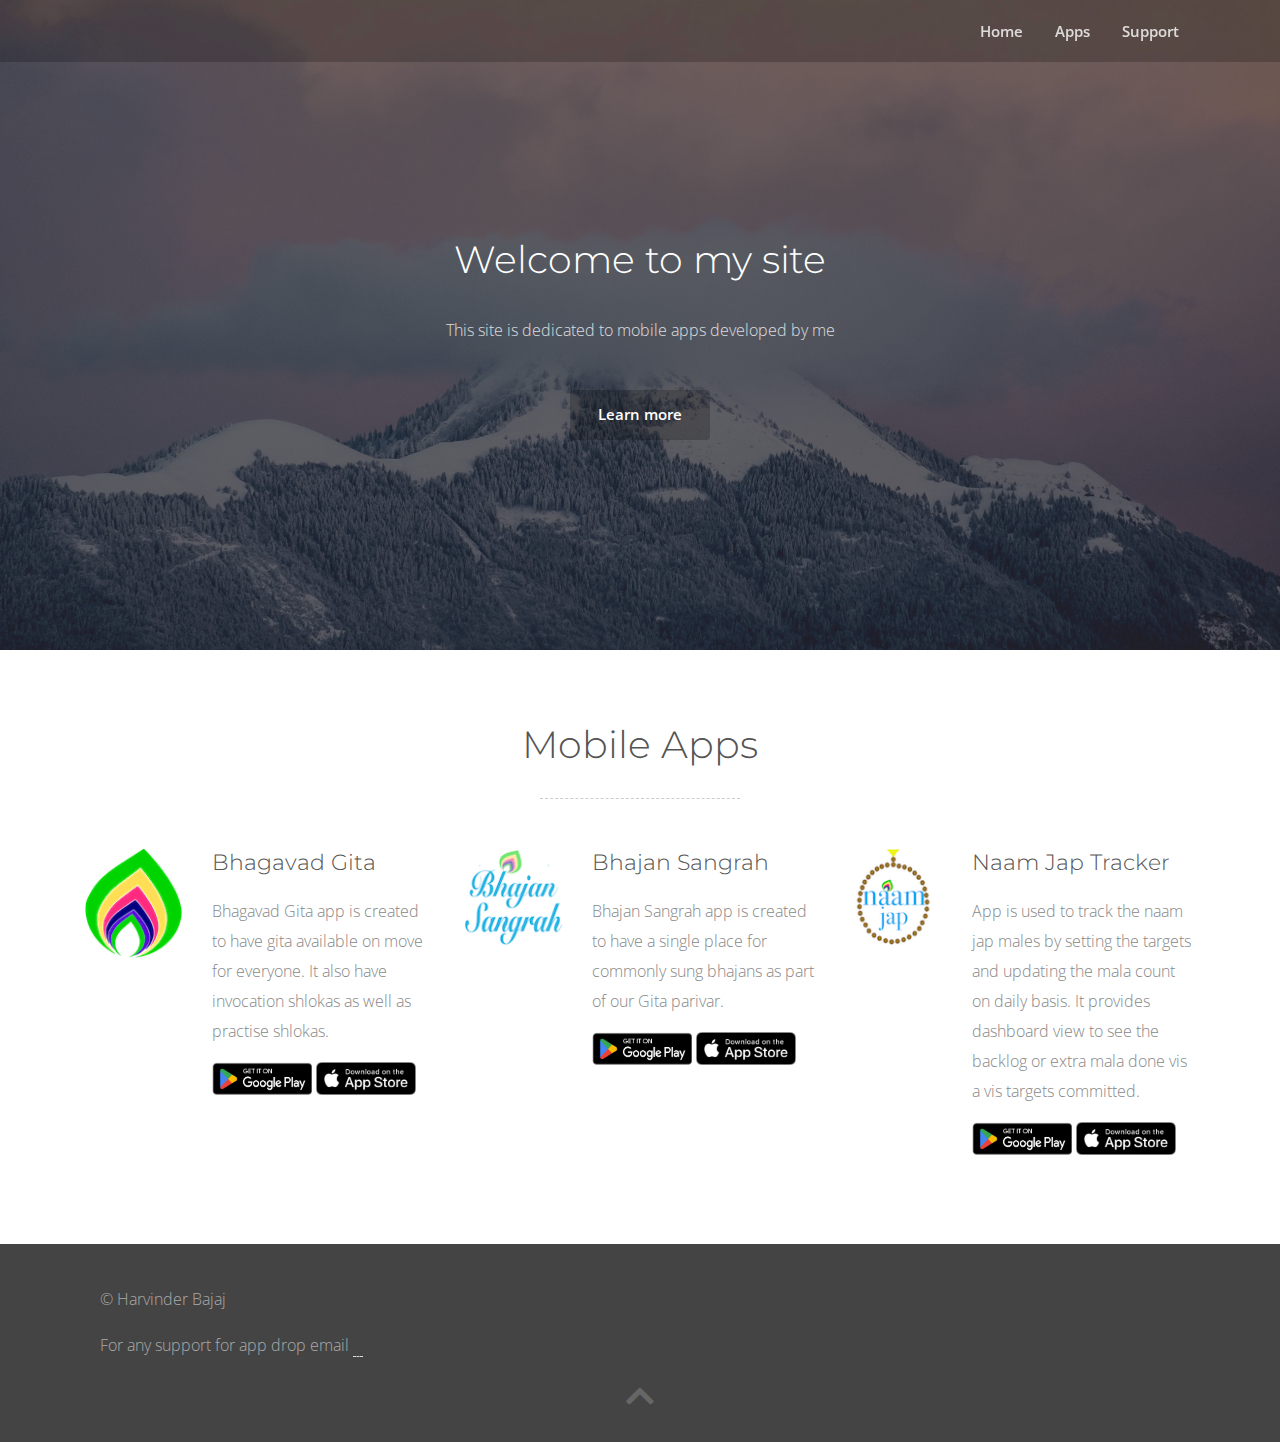
==== commit 028f72dc: "Added play store link for naam jap tracker" ====
--- a/index.html
+++ b/index.html
@@ -151,7 +151,7 @@
 	                    		<p>App is used to track the naam jap males by setting the targets and updating the mala count on daily basis. It provides dashboard view to see the backlog or extra mala done vis a vis targets committed.</p>
 
                                 
-                                <!-- <a href='https://play.google.com/store/apps/details?id=com.hbajaj.bhajansangrah' style="display: inline-block; overflow: hidden; border-radius: 3px; width: 100px;height: 33px; "><img alt='Get it on Google Play' src='assets/img/google-play-badge_new.png' style="border-radius: 3px; width: 100px;height: 33px; "/></a> -->
+                                <a href='https://play.google.com/store/apps/details?id=com.hbajaj.naam_jap_tracker' style="display: inline-block; overflow: hidden; border-radius: 3px; width: 100px;height: 33px; "><img alt='Get it on Google Play' src='assets/img/google-play-badge_new.png' style="border-radius: 3px; width: 100px;height: 33px; "/></a>
                                 <a href="https://apps.apple.com/us/app/naam-jap-tracker/id6473683040" style="display: inline-block; overflow: hidden; border-radius: 3px; width: 100px; height: 33px;"><img src="assets/img/apple-badge.png" alt="Download on the App Store" style="border-radius: 3px; width: 100px; height: 33px;"></a>
 
 
